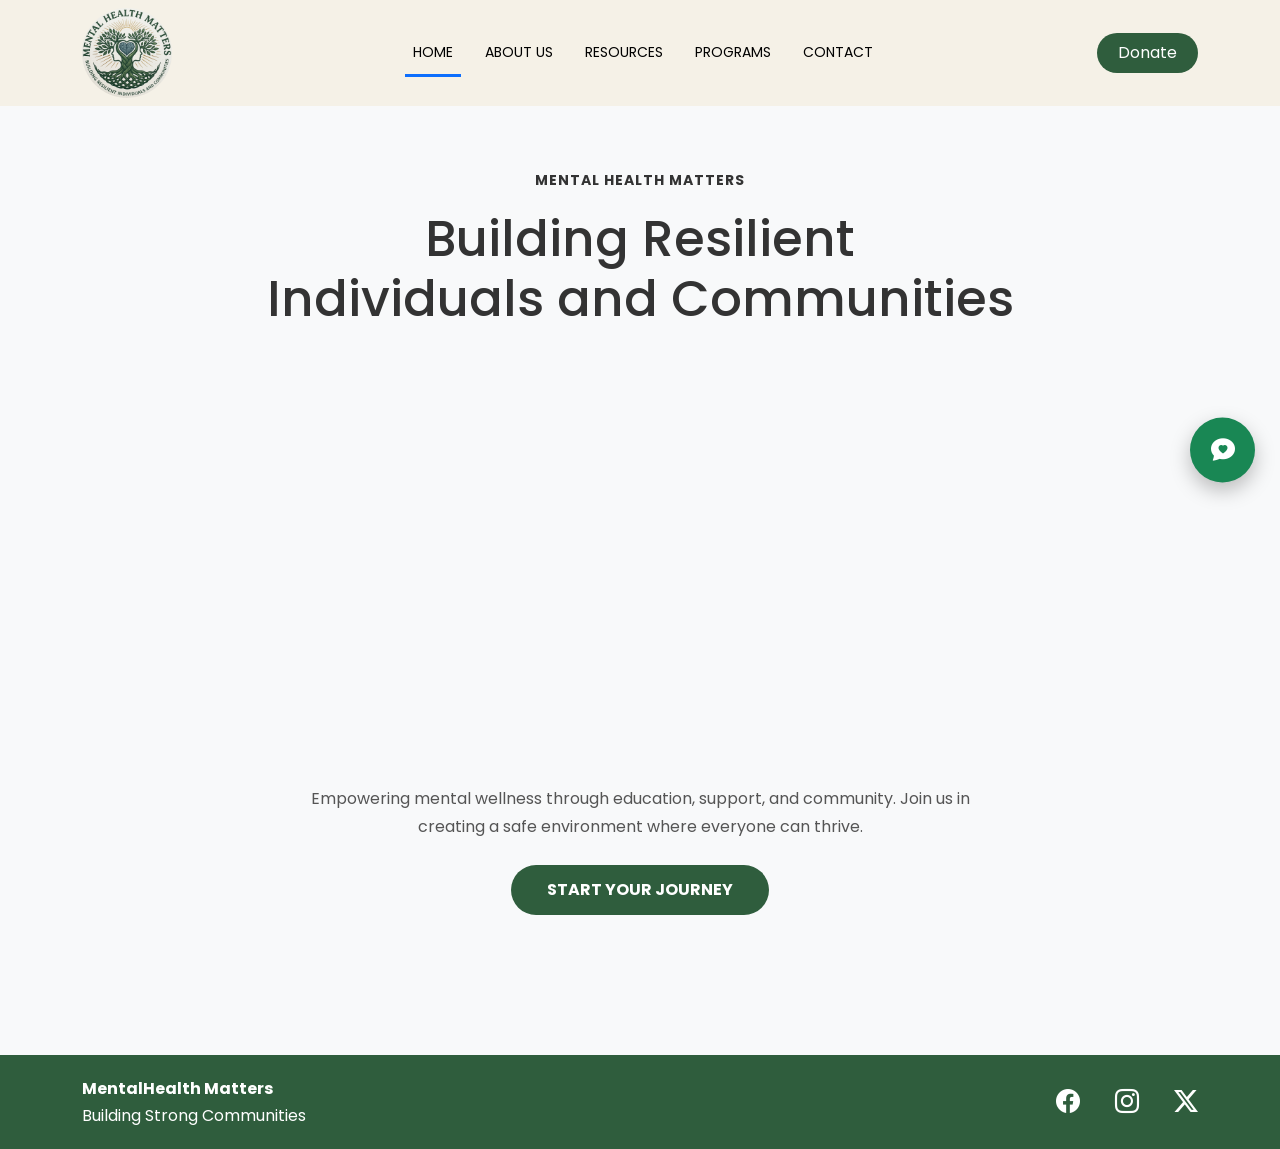
==== index.html @ dc9fa560 "Add files via upload" ====
<!doctype html>
<html lang="en">
  <head>
    <meta charset="UTF-8" />
    <meta name="viewport" content="width=device-width, initial-scale=1" />
    <title>Mental Health Matters</title>
    <link rel="stylesheet" href="css/bootstrap.min.css" />
    <!-- Google Font -->
    <link
      href="https://fonts.googleapis.com/css2?family=Poppins:wght@300;400;500;600;700;800&display=swap"
      rel="stylesheet"
    />
    <link
      href="https://cdn.jsdelivr.net/npm/bootstrap-icons@1.11.3/font/bootstrap-icons.css"
      rel="stylesheet"
    />
    <!-- Custom CSS -->
    <link rel="stylesheet" href="css/style.css" />
  </head>

  <body>
    <!-- NAVBAR -->

    <nav class="navbar navbar-expand-lg">
      <div class="container">
        <a class="navbar-brand" href="#">
          <img src="/images/logo.png" class="logo img-fluid" alt="Logo" />
        </a>

        <button
          class="navbar-toggler"
          type="button"
          data-bs-toggle="offcanvas"
          data-bs-target="#mobileMenu"
        >
          <span class="navbar-toggler-icon"></span>
        </button>

        <div class="collapse navbar-collapse justify-content-center">
          <ul class="navbar-nav">
            <li class="nav-item">
              <a class="nav-link active" href="#">HOME</a>
            </li>

            <li class="nav-item">
              <a class="nav-link" href="about.html">ABOUT US</a>
            </li>

            <li class="nav-item">
              <a class="nav-link" href="resources.html">RESOURCES</a>
            </li>

            <li class="nav-item">
              <a class="nav-link" href="programs.html">PROGRAMS</a>
            </li>

            <li class="nav-item">
              <a class="nav-link" href="contact.html">CONTACT</a>
            </li>
          </ul>
        </div>

        <a href="#" class="btn btn-login d-none d-lg-inline"> Donate </a>
      </div>
    </nav>

    <!-- OFFCANVAS -->

    <div class="offcanvas offcanvas-start" id="mobileMenu">
      <div class="offcanvas-header">
        <h5>Menu</h5>

        <button class="btn-close" data-bs-dismiss="offcanvas"></button>
      </div>

      <div class="offcanvas-body">
        <ul class="navbar-nav">
          <li class="nav-item mb-2">
            <a class="nav-link" href="#">Home</a>
          </li>

          <li class="nav-item mb-2">
            <a class="nav-link" href="#">About Us</a>
          </li>

          <li class="nav-item mb-2">
            <a class="nav-link" href="#">Resources</a>
          </li>

          <li class="nav-item mb-2">
            <a class="nav-link" href="#">Programs</a>
          </li>

          <li class="nav-item mb-4">
            <a class="nav-link" href="#">Contact</a>
          </li>

          <a href="#" class="btn btn-success rounded-pill"> Donate </a>
        </ul>
      </div>
    </div>

    <!-- HERO -->

    <section class="hero">
      <div class="container">
        <small>MENTAL HEALTH MATTERS</small>

        <h1 class="mt-3">
          Building Resilient<br />
          Individuals and Communities
        </h1>

        <div class="video-box mt-5">
          <iframe
            width="560"
            height="315"
            src="https://www.youtube.com/embed/eEpbE2UJXcU"
            title="YouTube video player"
            frameborder="0"
            allow="
              accelerometer;
              autoplay;
              clipboard-write;
              encrypted-media;
              gyroscope;
              picture-in-picture;
              web-share;
            "
            referrerpolicy="strict-origin-when-cross-origin"
            allowfullscreen
          >
          </iframe>
        </div>

        <p>
          Empowering mental wellness through education, support, and community.
          Join us in creating a safe environment where everyone can thrive.
        </p>

        <a href="#" class="btn btn-start"> START YOUR JOURNEY </a>
      </div>
    </section>

    <!-- FOOTER -->

    <footer>
      <div class="container">
        <div class="row align-items-center">
          <div class="col-md-6">
            <strong>MentalHealth Matters</strong><br />
            Building Strong Communities
          </div>

          <div class="col-md-6 text-md-end social">
            <a href="#" class="me-3 text-decoration-none" aria-label="Facebook">
              <i class="bi bi-facebook fs-4"></i>
            </a>
            <a
              href="#"
              class="me-3 text-decoration-none"
              aria-label="Instagram"
            >
              <i class="bi bi-instagram fs-4"></i>
            </a>
            <a href="#" class="text-decoration-none" aria-label="Twitter (X)">
              <i class="bi bi-twitter-x fs-4"></i>
            </a>
          </div>
        </div>
      </div>
    </footer>

    <script src="js/bootstrap.bundle.min.js"></script>

    <a href="testimonial.html" class="floating-testimonial">
    <i class="bi bi-chat-heart-fill fs-4"></i>
</a>
</html>
---- css/style.css ----
body {
  font-family: "Poppins", sans-serif;
  background: #f8f9fa;
  color: #333;
  line-height: 1.7;
}

.navbar {
  background: #f5f1e7;
}

.logo {
  width: 55px;
  height: 55px;
  border-radius: 50%;
}

.nav-link {
  font-size: 14px;
  color: #222;
  margin: 0 8px;
}

.btn-login {
  border-radius: 30px;
  padding: 7px 20px;
  background: #2f5d3d;
  color: #fff;
}

.hero {
  padding: 60px 0;
  text-align: center;
}

.hero small {
  font-weight: bold;
  letter-spacing: 1px;
}

.hero h1 {
  font-size: 50px;
  line-height: 1.2;
}

.video-box {
  max-width: 700px;
  margin: auto;
}

.video-box iframe {
  width: 100%;
  height: 380px;
  border-radius: 10px;
}

.hero p {
  max-width: 700px;
  margin: auto;
  margin-top: 20px;
  color: #555;
}

.btn-start {
  margin-top: 25px;
  border-radius: 30px;
  padding: 12px 35px;
  background: #2f5d3d;
  color: #fff;
  font-weight: bold;
}

footer {
  background: #2f5d3d;
  color: white;
  padding: 20px 0;
  margin-top: 80px;
}

.social a {
  color: white;
  text-decoration: none;
  margin-left: 15px;
}

@media (max-width: 768px) {
  .hero h1 {
    font-size: 32px;
  }

  .video-box iframe {
    height: 220px;
  }
}

.logo {
  width: 90px; /* Desktop size */
  height: auto;
}

.navbar-brand {
  padding: 0;
}

/* Tablet */
@media (max-width: 992px) {
  .logo {
    width: 75px;
  }
}

/* Mobile */
@media (max-width: 576px) {
  .logo {
    width: 60px;
  }
}
.navbar-nav .nav-link {
  position: relative;
  color: #000;
  padding: 10px 20px;
}

.navbar-nav .nav-link.active::after {
  content: "";
  position: absolute;
  left: 0;
  bottom: -2px;
  width: 100%;
  height: 3px;
  background-color: #0d6efd; /* Bootstrap blue */
}
.navbar-nav .nav-link:hover::after,
.navbar-nav .nav-link.active::after {
  content: "";
  position: absolute;
  left: 0;
  bottom: -2px;
  width: 100%;
  height: 3px;
  background-color: #0d6efd;
}
/* Floating Button */
.floating-testimonial {
  position: fixed;
  top: 50%;
  right: 25px;
  transform: translateY(-50%);
  width: 65px;
  height: 65px;
  border-radius: 50%;
  border: none;
  background: #198754;
  color: #fff;
  display: flex;
  align-items: center;
  justify-content: center;
  text-decoration: none;
  cursor: pointer;
  box-shadow: 0 8px 20px rgba(0, 0, 0, 0.25);
  z-index: 1080;
  transition: all 0.3s ease;
  animation: pulse 2s infinite;
}

.floating-testimonial:hover {
  background: #157347;
  transform: translateY(-50%) scale(1.1);
  color: #fff;
}

/* Pulse Animation */
@keyframes pulse {
  0% {
    box-shadow: 0 0 0 0 rgba(25, 135, 84, 0.5);
  }
  70% {
    box-shadow: 0 0 0 15px rgba(25, 135, 84, 0);
  }
  100% {
    box-shadow: 0 0 0 0 rgba(25, 135, 84, 0);
  }
}

/* Tablet */
@media (max-width: 768px) {
  .floating-testimonial {
    width: 55px;
    height: 55px;
    right: 15px;
  }

  .floating-testimonial i {
    font-size: 20px;
  }
}

/* Mobile */
@media (max-width: 576px) {
  .floating-testimonial {
    width: 50px;
    height: 50px;
    right: 10px;
  }

  .floating-testimonial i {
    font-size: 18px;
  }
}
.construction {
  min-height: 70vh;
  display: flex;
  align-items: center;
  background: linear-gradient(135deg, #f8fffc, #eef9f2);
}

.construction-img {
  animation: float 3s ease-in-out infinite;
}

@keyframes float {
  0% {
    transform: translateY(0);
  }

  50% {
    transform: translateY(-12px);
  }

  100% {
    transform: translateY(0);
  }
}
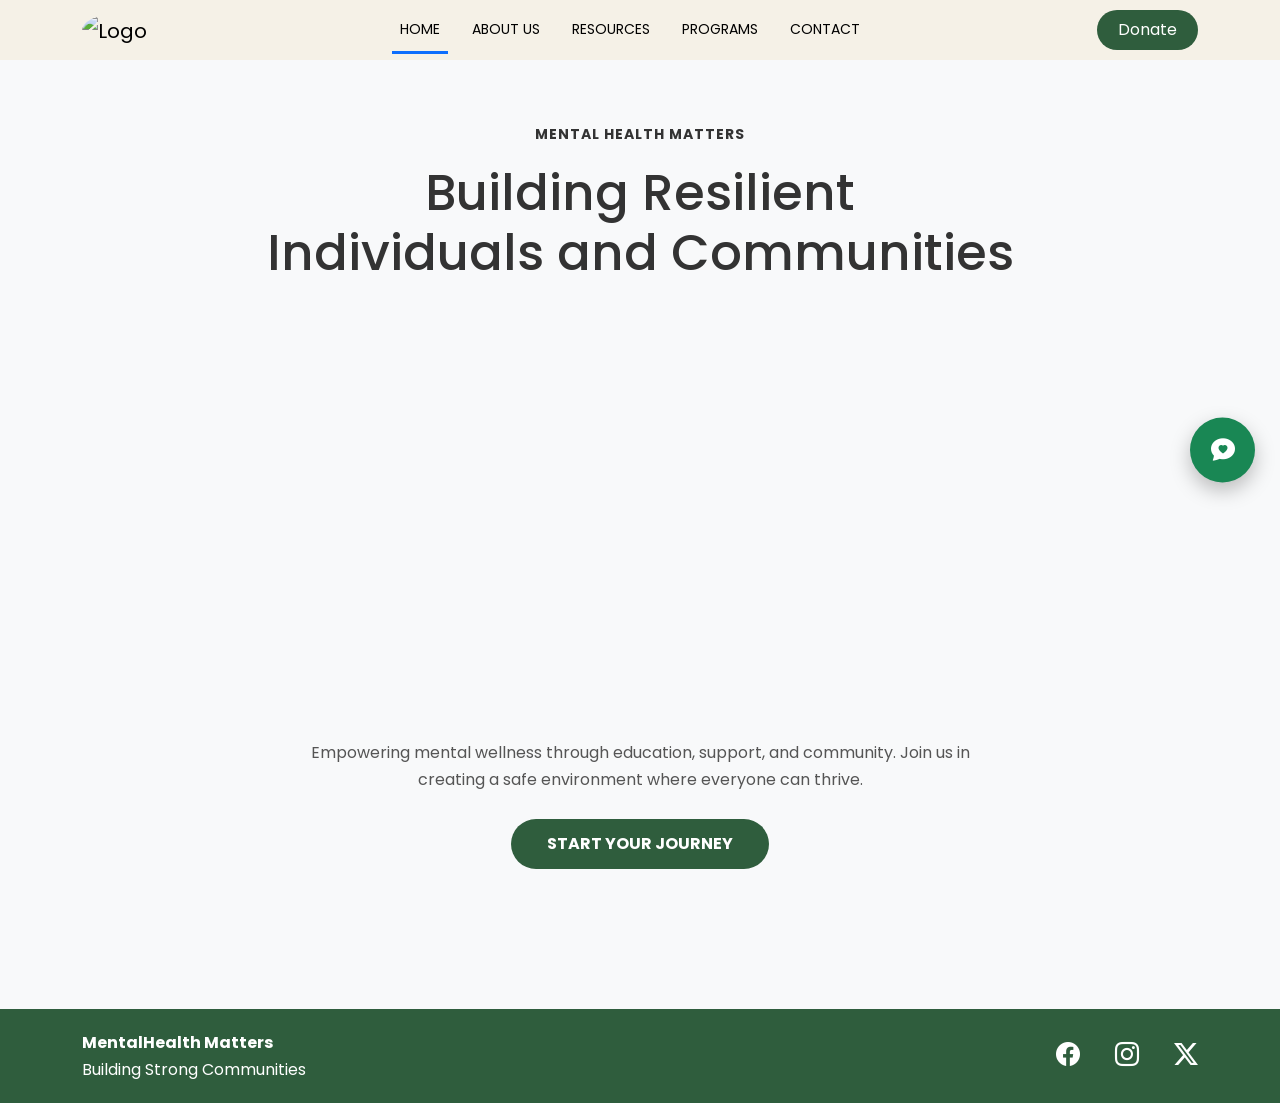
==== commit 896cad83: "Fix HTML entity encoding in index.html" ====
--- a/index.html
+++ b/index.html
@@ -24,7 +24,7 @@
     <nav class="navbar navbar-expand-lg">
       <div class="container">
         <a class="navbar-brand" href="#">
-          <img src="/images/logo.png" class="logo img-fluid" alt="Logo" />
+          <img src="/mental-health-matters/images/logo.png" class="logo img-fluid" alt="Logo" />
         </a>
 
         <button
@@ -76,23 +76,23 @@
       <div class="offcanvas-body">
         <ul class="navbar-nav">
           <li class="nav-item mb-2">
-            <a class="nav-link" href="#">Home</a>
+            <a class="nav-link active" href="index.html">Home</a>
           </li>
 
           <li class="nav-item mb-2">
-            <a class="nav-link" href="#">About Us</a>
+            <a class="nav-link" href="about.html">About Us</a>
           </li>
 
           <li class="nav-item mb-2">
-            <a class="nav-link" href="#">Resources</a>
+            <a class="nav-link" href="resources.html">Resources</a>
           </li>
 
           <li class="nav-item mb-2">
-            <a class="nav-link" href="#">Programs</a>
+            <a class="nav-link" href="programs.html">Programs</a>
           </li>
 
           <li class="nav-item mb-4">
-            <a class="nav-link" href="#">Contact</a>
+            <a class="nav-link" href="contact.html">Contact</a>
           </li>
 
           <a href="#" class="btn btn-success rounded-pill"> Donate </a>
